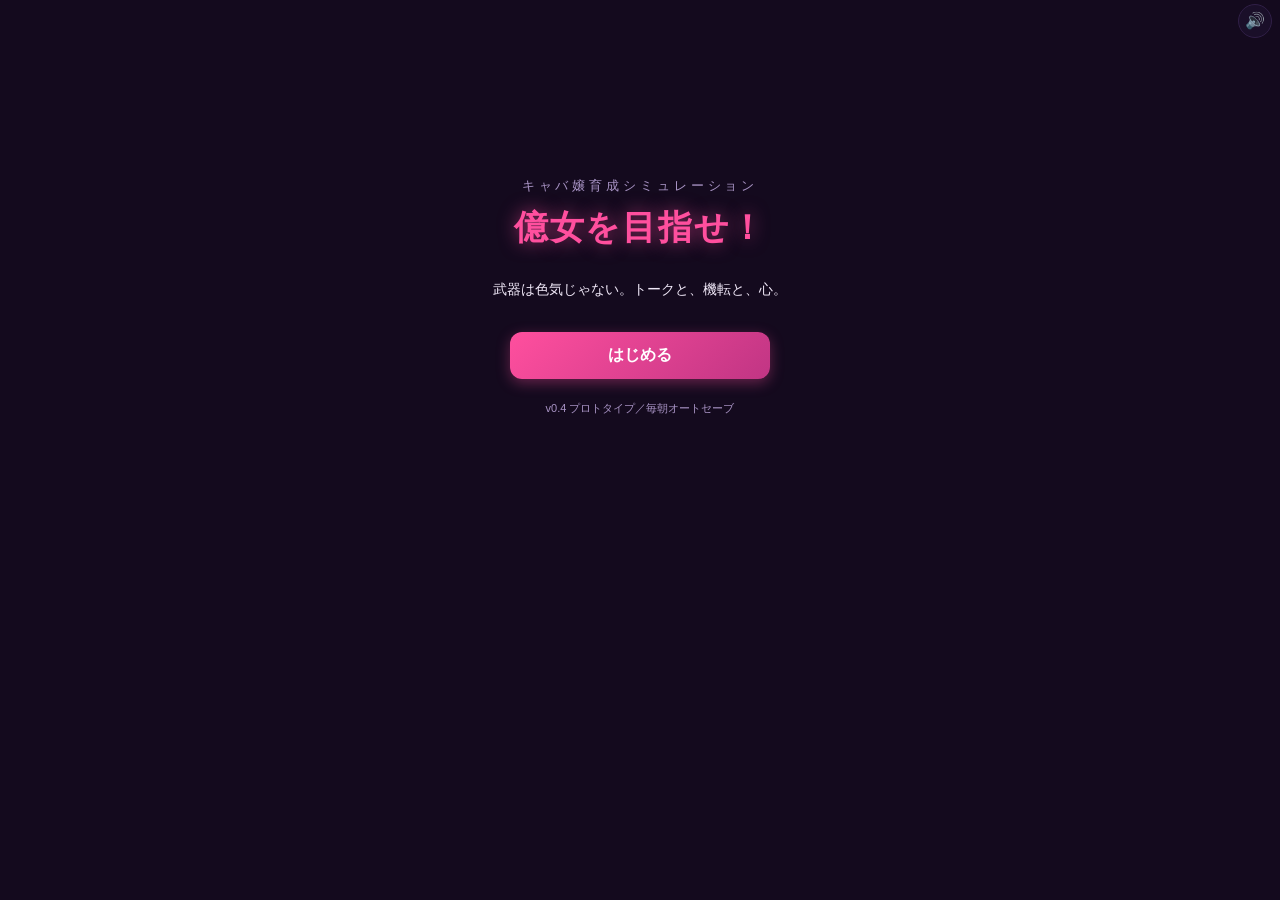
==== index.html @ 50e8cde5 "研修中のミスを廃止＋精算欄を隠していたグラデーションを撤去 ・ヘルプ期間（Day1-2）のトラブル5本を、発火・描画・設定・テキストごと削除（作者判断）。   ルールを教わっている最中に、選んでもいな" ====
<!DOCTYPE html>
<html lang="ja">
<head>
  <meta charset="UTF-8">
  <meta name="viewport" content="width=device-width, initial-scale=1.0, user-scalable=no, viewport-fit=cover">
  <!-- ホーム画面から起動したときフルスクリーンにする。あわせて上の viewport-fit=cover と
       CSS の env(safe-area-inset-*) で、ノッチとホームバーの下に文字が潜らないようにしている -->
  <meta name="apple-mobile-web-app-capable" content="yes">
  <meta name="mobile-web-app-capable" content="yes">
  <meta name="apple-mobile-web-app-status-bar-style" content="black-translucent">
  <meta name="theme-color" content="#140a1e">
  <title>億女を目指せ！</title>
  <link rel="stylesheet" href="css/style.css?v=6.2">
</head>
<body>
  <div id="app">
    <div id="status-bar"></div>
    <div id="screen"></div>
  </div>
  <!-- ?v= はキャッシュ避け。js を書き換えたらこの数字を上げること。
       上げ忘れると、更新したのに古いセリフ・古い音のまま遊ばれる（実際に一度やった） -->
  <script src="js/config.js?v=6.2"></script>
  <script src="js/data.js?v=6.2"></script>
  <script src="js/customers.js?v=6.2"></script>
  <script src="js/audio.js?v=6.2"></script>
  <script src="js/game.js?v=6.2"></script>
</body>
</html>
---- css/style.css ----
* { margin: 0; padding: 0; box-sizing: border-box; }

:root {
  --bg: #140a1e;
  --panel: #1f1230;
  --panel2: #291a3d;
  --text: #f0e8f8;
  --dim: #a893c4;
  --pink: #ff4f9e;
  --gold: #ffd166;
  --ok: #6ee7a0;
  --bad: #ff7b7b;
}

html, body {
  background: var(--bg);
  color: var(--text);
  font-family: "Hiragino Sans", "Hiragino Kaku Gothic ProN", "Yu Gothic", sans-serif;
  line-height: 1.8;
}

/* ---- 端の逃げ幅 ------------------------------------------------------
   iPhoneのノッチ・ホームバー・曲面の下に文字が潜らないようにする。
   index.html の viewport-fit=cover と対で効く（対応していない環境では 0px）。
--------------------------------------------------------------------- */
:root {
  --safe-t: env(safe-area-inset-top, 0px);
  --safe-b: env(safe-area-inset-bottom, 0px);
  --safe-l: env(safe-area-inset-left, 0px);
  --safe-r: env(safe-area-inset-right, 0px);
  --footer-h: 84px;   /* 下に貼り付くボタンの分だけ、本文の下に余白を空ける */
}

#app {
  max-width: 560px;
  margin: 0 auto;
  padding:
    calc(var(--safe-t) + 12px)
    calc(var(--safe-r) + 16px)
    calc(var(--safe-b) + var(--footer-h))
    calc(var(--safe-l) + 16px);
}

/* ---- 決定ボタンを画面の下に貼り付ける --------------------------------
   本文が長い画面ではスクロールするが、「次へ」「フロアへ出る」だけは
   常に指の届く位置にいる。中身が短い画面では、そのまま流れの中に収まる。
   （sticky なので、下まで来たら普通に本文の直後へ落ち着く）
   選択肢は貼り付けない。4つあるうえ、どれを選ぶかは本文を読んでから決めるもの。
--------------------------------------------------------------------- */
/* 貼り付けるのは「最後のボタン」ではなく「最後に置かれた主ボタン」。
   朝の画面は 出勤(主) → 流し(副) → 休む(副) の順なので、
   :last-child だと「今日は出勤しない」が貼り付いてしまう。
   副ボタンが続く画面では貼り付けない（貼り付いた主ボタンが副を覆い隠すため） */
#screen > .btn-primary:last-child {
  position: sticky;
  bottom: calc(var(--safe-b) + 12px);
  z-index: 20;
  box-shadow: 0 6px 24px rgba(20, 10, 30, .9), 0 0 0 12px var(--bg);
}
/* ぼかしは置かない。以前ボタンの上に 28px のグラデーションを敷いたところ、
   ドリンクバックなどの精算欄がその下に隠れて読めなくなった。
   ボタン自身の 12px の縁取り（下の box-shadow）だけで十分。 */

/* ---- ステータスバー ---- */
#status-bar {
  position: sticky; top: 0; z-index: 10;
  background: rgba(20, 10, 30, .95);
  border-bottom: 1px solid #3a2755;
  padding: 8px 4px;
  font-size: 13px;
}
.st-row { display: flex; justify-content: space-between; align-items: center; gap: 8px; flex-wrap: wrap; }
.st-day { color: var(--dim); }
.st-money { color: var(--gold); font-weight: bold; font-size: 15px; }
.st-money small, .st-day small { color: var(--dim); font-weight: normal; }
/* ステータスの6項目。flex＋space-between だと、狭い画面で3つ目だけ折り返して
   残り2つが左右に散り、行ごとに位置が揃わなかった。3列のグリッドに固定する */
.st-bars {
  display: grid;
  grid-template-columns: repeat(3, 1fr);
  gap: 4px 8px;
  margin-top: 4px;
}
.st-meter {
  display: flex; align-items: center; gap: 4px; min-width: 0;
  color: var(--dim); font-size: 12px; white-space: nowrap;
}
/* バーは余った幅を分け合う。ラベルの長さ（容姿／店長の信頼）が違っても列は揃う */
.st-bars .bar { flex: 1 1 auto; width: auto; min-width: 28px; }
.story-box.monologue {
  border-color: #4a3a6b;
  background: linear-gradient(160deg, #1c1230, #241a3a);
  font-style: italic;
  color: #d8cfe8;
}
.help-note { color: #b0a8bd; font-size: 12px; margin: 2px 2px 6px; }
.mind-hint { color: #b39ddb; font-size: 13px; font-style: italic; margin: 4px 2px; }

/* ---- バー ---- */
.bar {
  display: inline-block; position: relative;
  width: 110px; height: 14px;
  background: #3b3448; border-radius: 7px; overflow: hidden;
  vertical-align: middle;
  box-shadow: inset 0 0 0 1px rgba(255,255,255,.06);
}
.bar-fill { height: 100%; border-radius: 7px; transition: width .4s; }
.bar-mental .bar-fill { background: linear-gradient(90deg, #4fc3f7, #81d4fa); }
.bar-stamina .bar-fill { background: linear-gradient(90deg, #66bb6a, #a5d6a7); }
.bar-trust .bar-fill { background: linear-gradient(90deg, #ffb300, #ffd166); }
.bar-danger .bar-fill { background: linear-gradient(90deg, #e53935, #ff7b7b); }
.bar-aff .bar-fill { background: linear-gradient(90deg, #ff4f9e, #ff8ec7); }
.bar-looks .bar-fill { background: linear-gradient(90deg, #ec407a, #f48fb1); }
.bar-intel .bar-fill { background: linear-gradient(90deg, #7e57c2, #b39ddb); }
.bar-talk .bar-fill { background: linear-gradient(90deg, #26a69a, #80cbc4); }
.bar span {
  position: absolute; right: 5px; top: 0;
  font-size: 10px; line-height: 14px; color: #fff;
  text-shadow: 0 0 3px #000;
}
.aff-row { font-size: 13px; color: var(--dim); margin-bottom: 8px; }
.aff-row .bar { width: 160px; }

/* ---- 見出し・本文 ---- */
h1 { font-size: 34px; letter-spacing: .05em; color: var(--pink); text-shadow: 0 0 18px rgba(255, 79, 158, .6); }
h2 { font-size: 18px; margin: 16px 0 8px; }
.turn-no { color: var(--dim); font-size: 12px; letter-spacing: .15em; margin-bottom: 4px; }

/* ---- 接客ヘッダー（名前＋好感度＋場内指名を客画像の上に一列で） ---- */
.cust-head {
  display: flex; align-items: center; flex-wrap: wrap;
  gap: 6px 12px; margin: 16px 0 6px;
}
/* 客の名前。下限は iPhone 13 mini（375px幅・使える幅343px）に合わせてある。
   320px の初代SEは対象外（作者判断）。そこでは長い名前が2種だけ折り返すが、
   そのために全端末の文字を14pxまで落とすほうが損だと判断した。 */
.cust-head .cust-name {
  font-size: clamp(16px, 4.4vw, 18px);
  font-weight: bold;
  white-space: nowrap;
}
/* モブ客の職業説明（最長17字）。名前と同寸だと1行に入らないので一段小さく。
   カタカナの名前は大きいままなので、誰の卓かはひと目で分かる */
.cust-head .cust-name .cust-job {
  font-size: clamp(12px, 3.1vw, 13px);
  font-weight: normal;
  color: var(--dim);
}
.cust-head .cust-aff {
  display: inline-flex; align-items: center; gap: 5px;
  color: var(--dim); font-size: 13px;
}
.cust-head .cust-aff .bar { width: 120px; }
/* 関係バッジ：フリー(青枠)／場内指名(オレンジ枠)／本指名(ピンク枠) */
.cust-badge {
  font-size: 12px; font-weight: bold;
  padding: 2px 11px; border-radius: 999px; white-space: nowrap;
}
.badge-free { background: transparent; color: #9cc7f5; border: 1.5px solid #4f9be3; }
.badge-jonai {
  background: transparent; color: #ffb74d; border: 1.5px solid #ff9800;
  box-shadow: 0 0 8px rgba(255, 152, 0, .35);
}
.badge-help { background: transparent; color: #b0a8bd; border: 1.5px dashed #7a708a; }
.badge-senpai { background: linear-gradient(135deg, #c95bbd, #8e44ad); color: #fff; }
.badge-honshimei {
  background: transparent; color: #ff9ecb; border: 1.5px solid #ff6fb0;
  box-shadow: 0 0 8px rgba(255, 111, 176, .35);
}

.story-box {
  background: var(--panel);
  border: 1px solid #3a2755;
  border-radius: 12px;
  padding: 14px 16px;
  margin: 12px 0;
  font-size: 15px;
}
.story-box.ok  { border-color: var(--ok); }
.story-box.bad { border-color: var(--bad); }
/* 客の発言欄＝選択肢（紫）と別カラー（青系）で区別 */
.story-box.cust-line {
  background: #17263f;
  border-color: #3d5a8a;
  border-left: 4px solid #7aa2e3;
  color: #e8f0ff;
}

.note-box {
  background: var(--panel2);
  border-radius: 10px;
  padding: 10px 14px;
  margin: 10px 0;
  font-size: 13px;
  color: var(--dim);
}
.note-box .total { color: var(--gold); font-size: 15px; font-weight: bold; margin-top: 4px; }

.hint-box {
  background: #16233a;
  border: 1px dashed #4f7bc7;
  border-radius: 12px;
  padding: 12px 16px;
  margin: 12px 0;
  font-size: 14px;
  color: #bcd4f7;
}

.cust-intro { color: var(--dim); font-size: 13px; margin: 4px 2px; }
.mood-read { color: #bcd4f7; font-size: 13px; margin: 4px 2px; }
.mood-cue  { color: var(--dim); font-size: 13px; font-style: italic; margin: 4px 2px; }
.jirai-mark { color: var(--gold); }
.warn { color: var(--bad); font-size: 13px; margin: 6px 0; }
.onedari-note { color: var(--dim); font-size: 12px; }

/* ---- ボタン ---- */
.btn {
  display: block; width: 100%;
  padding: 13px;
  margin: 14px 0;
  border: none; border-radius: 12px;
  font-size: 16px; font-weight: bold;
  cursor: pointer;
  font-family: inherit;
}
.btn-primary {
  background: linear-gradient(135deg, var(--pink), #c13584);
  color: #fff;
  box-shadow: 0 4px 14px rgba(255, 79, 158, .35);
}
.btn-primary:active { transform: translateY(1px); }

.choices { display: flex; flex-direction: column; gap: 8px; margin: 12px 0; }
.choice {
  text-align: left;
  padding: 12px 14px;
  background: var(--panel2);
  border: 1px solid #45306b;
  border-radius: 10px;
  color: var(--text);
  font-size: 14px;
  font-family: inherit;
  cursor: pointer;
  line-height: 1.6;
}
.choice:hover { border-color: var(--pink); }
.choice-nadameru { border-color: var(--gold); color: var(--gold); }

/* おねだりの銘柄ボタン：名前は左、値段は右。値段で迷わせるのが狙いなので等幅で揃える */
.onedari-drink { display: flex; align-items: baseline; justify-content: space-between; gap: 12px; }
.onedari-drink .drink-name { font-weight: 600; }
.onedari-drink .drink-price {
  color: var(--gold);
  font-variant-numeric: tabular-nums;
  white-space: nowrap;
  font-size: 13px;
}

.cmd-grid { display: grid; grid-template-columns: 1fr 1fr; gap: 8px; margin-top: 10px; }
.cmd {
  padding: 12px 10px;
  background: var(--panel2);
  border: 1px solid #45306b;
  border-radius: 10px;
  color: var(--text);
  font-family: inherit;
  font-size: 15px;
  cursor: pointer;
  text-align: left;
}
.cmd small { display: block; color: var(--dim); font-size: 11px; margin-top: 2px; line-height: 1.4; }
.cmd:hover:not(:disabled) { border-color: var(--pink); }
.cmd:disabled { opacity: .35; cursor: default; }
.cmd-grid-1 { grid-template-columns: 1fr; }
.cmd-wide small { line-height: 1.6; }

.btn-ghost {
  background: none;
  border: 1px solid #45306b;
  color: var(--dim);
  font-weight: normal;
  font-size: 14px;
}
.btn-ghost:hover { border-color: var(--pink); color: var(--text); }

/* ---- タイトル ---- */
.title-screen { text-align: center; padding-top: 18vh; }
.title-sub { color: var(--dim); font-size: 13px; letter-spacing: .3em; }
.title-copy { color: var(--text); margin: 18px 0 30px; font-size: 14px; }
.title-note { color: var(--dim); font-size: 11px; margin-top: 20px; }
.title-screen .btn { max-width: 260px; margin: 0 auto; }
.title-screen .btn + .btn { margin-top: 12px; }

/* ---- 客の画像スロット（横長。画像が無いときは仮枠） ---- */
.cust-visual {
  position: relative;
  width: 100%;
  aspect-ratio: 16 / 9;
  background: linear-gradient(135deg, #1a0f28, #241536);
  border: 1px solid #3a2755;
  border-radius: 12px;
  overflow: hidden;
  margin: 8px 0;
}
.cust-visual img {
  width: 100%;
  height: 100%;
  object-fit: cover;
  display: block;
}
.cust-visual .visual-fallback { display: none; }
.cust-visual.noimg img { display: none; }
.cust-visual.noimg .visual-fallback {
  display: flex;
  align-items: center;
  justify-content: center;
  position: absolute;
  inset: 0;
  color: var(--dim);
  font-size: 13px;
  text-align: center;
  line-height: 1.6;
}

/* ---- 場面の背景画像（横長。読み込めなければ枠ごと非表示） ---- */
.scene-visual {
  width: 100%;
  aspect-ratio: 16 / 9;
  border-radius: 12px;
  overflow: hidden;
  margin: 0 0 12px;
}
.scene-visual img {
  width: 100%;
  height: 100%;
  object-fit: cover;
  display: block;
}

/* ---- 本指名の入電（逆転裁判の「異議あり！」枠） ---- */
/* images/honshimei.webp があれば画像を、無ければ .noimg で文字組みにフォールバック */
.shimei-call {
  position: relative;
  width: 100%;
  aspect-ratio: 16 / 10;
  margin: 8px 0 14px;
  border-radius: 12px;
  overflow: hidden;
  cursor: pointer;
  display: flex;
  align-items: center;
  justify-content: center;
  background: radial-gradient(circle at 50% 45%, #4a1030 0%, #16040e 70%);
  animation: shimei-shake 0.45s cubic-bezier(.36,.07,.19,.97) both;
}
.shimei-call::before {
  content: '';
  position: absolute;
  inset: -50%;
  background: repeating-conic-gradient(
    from 0deg at 50% 50%,
    rgba(255, 214, 102, 0.18) 0deg 6deg,
    transparent 6deg 12deg);
  animation: shimei-spin 8s linear infinite;
}
.shimei-img {
  position: absolute;
  inset: 0;
  width: 100%;
  height: 100%;
  object-fit: cover;
  display: block;
  z-index: 2;
}
.shimei-call.noimg .shimei-img { display: none; }

/* 画像があるときは文字を出さない（画像に焼き込まれている前提） */
.shimei-text,
.shimei-who { display: none; }
.shimei-call.noimg .shimei-text {
  display: flex;
  flex-direction: column;
  align-items: center;
  gap: 2px;
  position: relative;
  z-index: 3;
  font-weight: 900;
  font-size: clamp(30px, 11vw, 62px);
  letter-spacing: 0.06em;
  line-height: 1.05;
  color: #fff;
  text-shadow:
     3px 3px 0 #b3003c,  -3px 3px 0 #b3003c,
     3px -3px 0 #b3003c, -3px -3px 0 #b3003c,
     0 8px 22px rgba(0, 0, 0, 0.75);
  transform: rotate(-4deg);
  animation: shimei-pop 0.4s cubic-bezier(.18,1.5,.5,1) both;
}
.shimei-call.noimg .shimei-who {
  display: block;
  position: absolute;
  z-index: 3;
  bottom: 8%;
  color: #ffd666;
  font-size: clamp(13px, 3.6vw, 18px);
  font-weight: 700;
  letter-spacing: 0.1em;
  text-shadow: 0 2px 8px rgba(0, 0, 0, 0.9);
}

@keyframes shimei-spin { to { transform: rotate(360deg); } }
@keyframes shimei-pop {
  0%   { transform: rotate(-4deg) scale(2.6); opacity: 0; }
  60%  { transform: rotate(-4deg) scale(0.92); opacity: 1; }
  100% { transform: rotate(-4deg) scale(1); }
}
@keyframes shimei-shake {
  0%, 100% { transform: translateX(0); }
  20% { transform: translateX(-9px); }
  40% { transform: translateX(8px); }
  60% { transform: translateX(-5px); }
  80% { transform: translateX(3px); }
}
@media (prefers-reduced-motion: reduce) {
  .shimei-call, .shimei-call.noimg .shimei-text { animation: none; }
  .shimei-call::before { animation: none; }
}

/* ---- ミュートボタン ---- */
#mute-btn {
  /* 下端に置くと、貼り付けた決定ボタンに重なって押し間違える。上端の空きへ */
  position: fixed;
  right: calc(var(--safe-r) + 8px);
  top: calc(var(--safe-t) + 4px);
  z-index: 100;
  width: 34px; height: 34px; border-radius: 50%;
  background: rgba(31, 18, 48, .9);
  border: 1px solid #3a2755;
  color: var(--text);
  font-size: 16px; line-height: 1;
  display: flex; align-items: center; justify-content: center;
  cursor: pointer;
  opacity: .75;
}
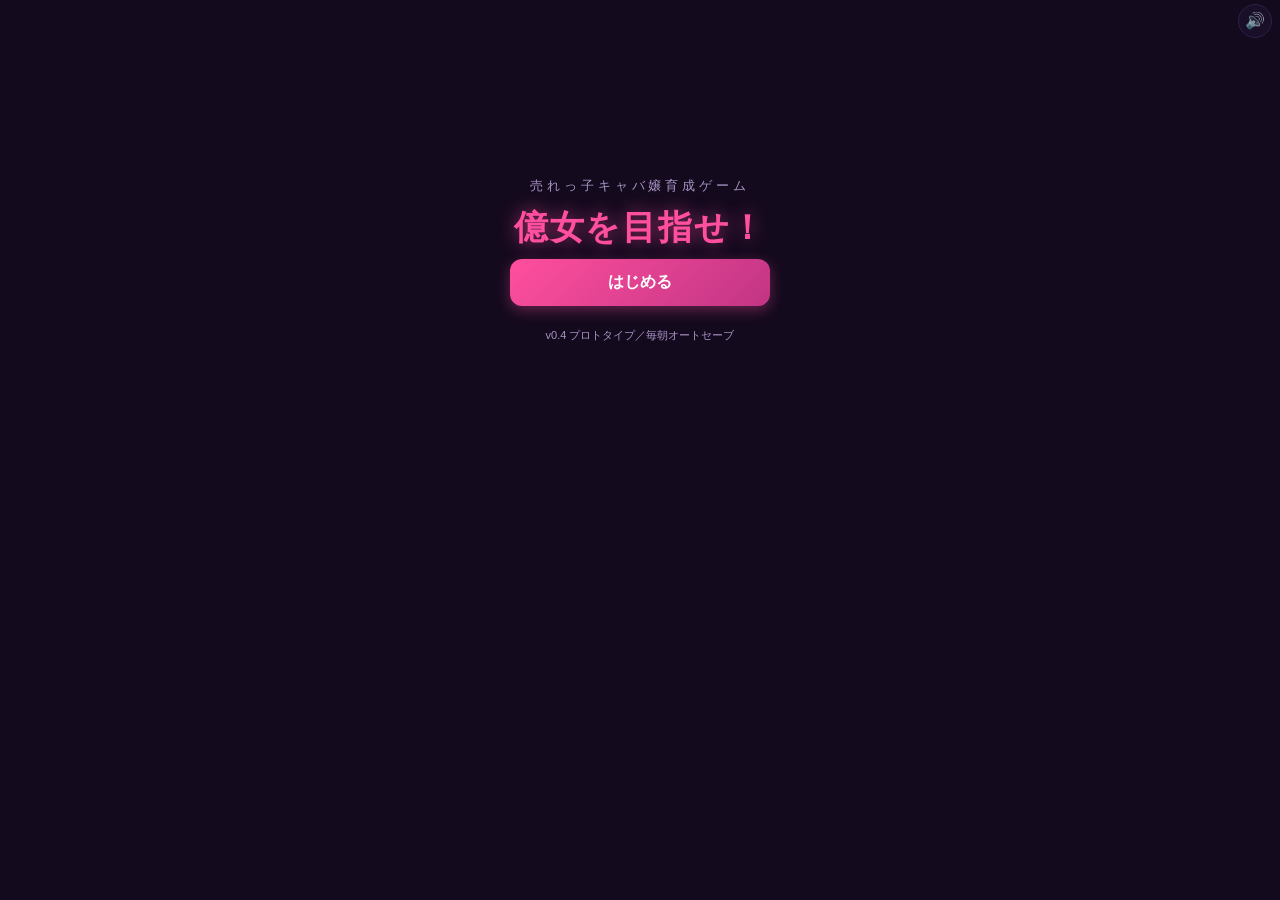
==== commit f8ed9cd8: "一見の客に2回目の来店を追加、VIPの登場頻度を調整 会話の在庫が100日ぶんの夜に足りていなかった問題への対処。  - 一見の客60人に「2回目の来店」の卓を新設（mobTables2・120ラリー" ====
--- a/index.html
+++ b/index.html
@@ -10,7 +10,7 @@
   <meta name="apple-mobile-web-app-status-bar-style" content="black-translucent">
   <meta name="theme-color" content="#140a1e">
   <title>億女を目指せ！</title>
-  <link rel="stylesheet" href="css/style.css?v=6.2">
+  <link rel="stylesheet" href="css/style.css?v=7.0">
 </head>
 <body>
   <div id="app">
@@ -19,10 +19,10 @@
   </div>
   <!-- ?v= はキャッシュ避け。js を書き換えたらこの数字を上げること。
        上げ忘れると、更新したのに古いセリフ・古い音のまま遊ばれる（実際に一度やった） -->
-  <script src="js/config.js?v=6.2"></script>
-  <script src="js/data.js?v=6.2"></script>
-  <script src="js/customers.js?v=6.2"></script>
-  <script src="js/audio.js?v=6.2"></script>
-  <script src="js/game.js?v=6.2"></script>
+  <script src="js/config.js?v=7.0"></script>
+  <script src="js/data.js?v=7.0"></script>
+  <script src="js/customers.js?v=7.0"></script>
+  <script src="js/audio.js?v=7.0"></script>
+  <script src="js/game.js?v=7.0"></script>
 </body>
 </html>
--- a/css/style.css
+++ b/css/style.css
@@ -243,8 +243,8 @@
   cursor: pointer;
   line-height: 1.6;
 }
-.choice:hover { border-color: var(--pink); }
-.choice-nadameru { border-color: var(--gold); color: var(--gold); }
+/* スマホは最後にタップしたボタンに hover が残留して「意味ありげな枠」に見えるので、マウス環境限定にする */
+@media (hover: hover) { .choice:hover { border-color: var(--pink); } }
 
 /* おねだりの銘柄ボタン：名前は左、値段は右。値段で迷わせるのが狙いなので等幅で揃える */
 .onedari-drink { display: flex; align-items: baseline; justify-content: space-between; gap: 12px; }
